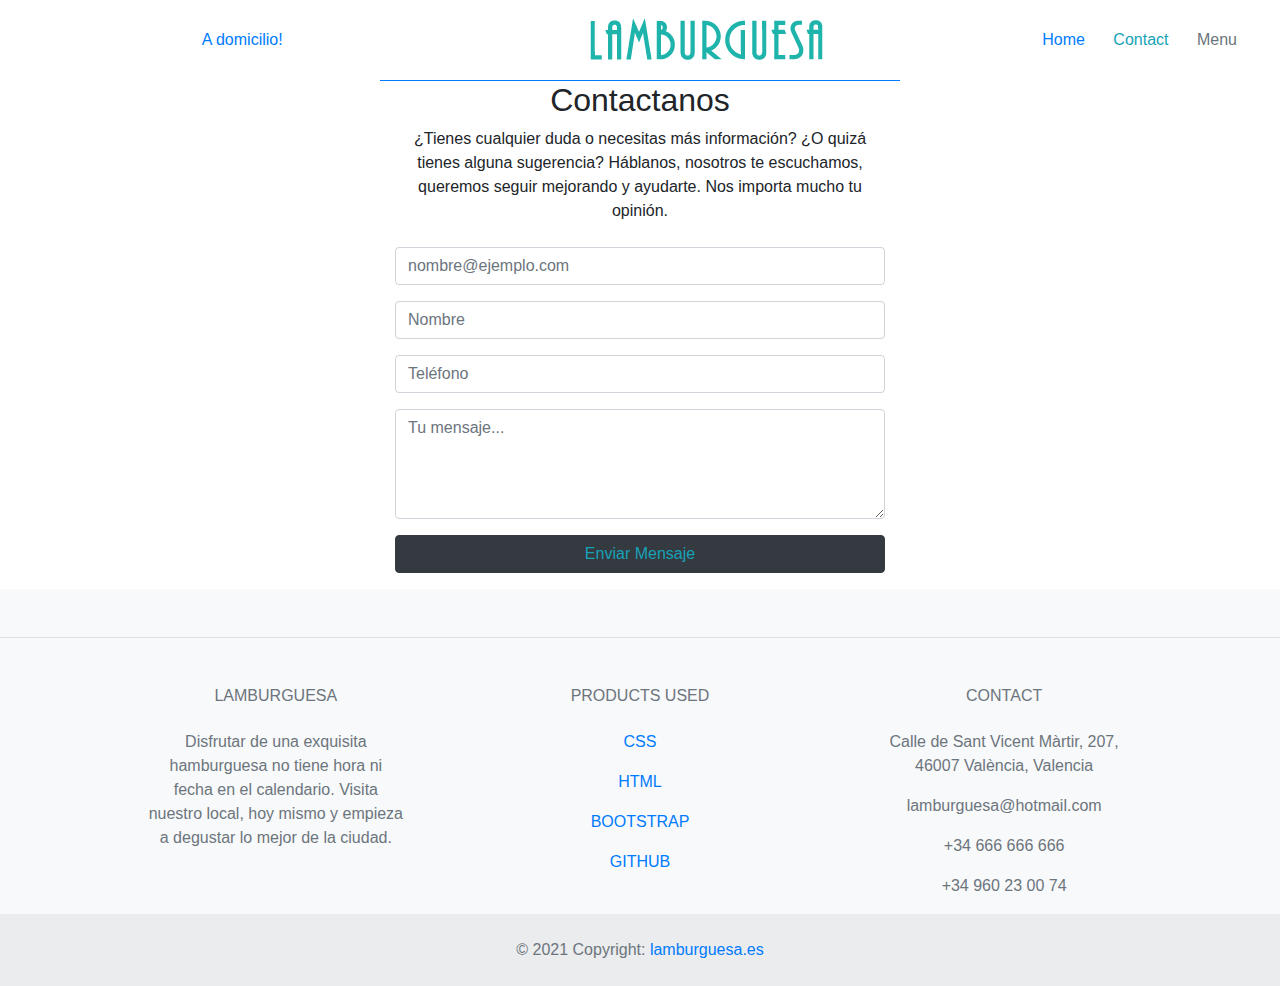
==== contact.html @ fce4d251 "Merge branch 'main' of https://github.com/XNycX/ProyectoBootstrap" ====
<!DOCTYPE html>
<html lang="en">

<head>
    <meta charset="UTF-8">
    <meta http-equiv="X-UA-Compatible" content="IE=edge">
    <meta name="viewport" content="width=device-width, initial-scale=1.0">
    <title>LAMBURGUESA</title>
    <link rel="stylesheet" href="CSS/styles.css">
    <link rel="stylesheet" href="https://maxcdn.bootstrapcdn.com/bootstrap/4.0.0/css/bootstrap.min.css"
        integrity="sha384-Gn5384xqQ1aoWXA+058RXPxPg6fy4IWvTNh0E263XmFcJlSAwiGgFAW/dAiS6JXm" crossorigin="anonymous">
    <link rel="shortcut icon" href="https://www.lamburguesa.es/wp-content/uploads/2019/11/Favicon-1.png"
        type="image/x-icon">
</head>

<body>
   <!-- Encabezado -->
   <header class="container-fluid d-flex justify-content-between">
    <nav class="navbar navbar-light space d-flex justify-content-center">
        <img src="https://www.lamburguesa.es/wp-content/uploads/2019/11/Favicon-1.png" alt="">
        <a class="btn btn-outline-primary" href="" role="button">A domicilio!</a>
    </nav>
    <img src="img/logo.png" alt="">

    <!-- Botones encabezado -->
    <nav class="navbar navbar-light">
        <form class=" justify-content-start">
            <a class="btn btn-outline-primary" href="index.html" role="button">Home</a>
            <a class="btn btn-outline-info" href="contact.html" role="button">Contact</a>
            <a class="btn btn-outline-secondary" href="menu.html" role="button">Menu</a>
        </form>
    </nav>
</header>
    <div class="container  border-top border-primary " style="max-width: 520px" id="contenedor-formulario">
        <div class="text-center mb-4" id="titulo-formulario">
            <h2>Contactanos</h2>
            <p class="fs-5">¿Tienes cualquier duda o necesitas más información?
                ¿O quizá tienes alguna sugerencia?
                Háblanos, nosotros te escuchamos, queremos seguir mejorando
                y ayudarte. Nos importa mucho tu opinión.</p>
        </div>

        <!-- //FORMULARIO// -->

        <form method="POST" data-netlify="true" action="#">
            <div class="mb-3">
                <input type="email" class="form-control" id="email" name="email" placeholder="nombre@ejemplo.com">
            </div>

            <div class="mb-3">
                <input type="input" class="form-control" id="nombre" name="nombre" placeholder="Nombre">
            </div>

            <div class="mb-3">
                <input type="tel" class="form-control" name="telefono" id="telefono" placeholder="Teléfono">
            </div>

            <div class="mb-3">
                <textarea class="form-control" name="mensaje" id="mensaje" rows="4"
                    placeholder="Tu mensaje..."></textarea>
            </div>

            <div class="mb-3">
                <button type="submit" class=" btn btn-dark w-100 fs-5 text-info">Enviar Mensaje</button>
            </div>
        </form>

    </div>
    </section>
    <!-- Footer -->
    <footer class="text-center text-lg-start bg-light text-muted">
        <section class="d-flex justify-content-center justify-content-lg-between p-4 border-bottom">
            <div class="me-5 d-none d-lg-block">
            </div>
            <div>
            </div>
            <!-- Right -->
        </section>
        <!-- Section: Links  -->
        <section class="">
            <div class="container text-center text-md-start mt-5">
                <!-- Grid row -->
                <div class="row mt-3">
                    <!-- Grid column -->
                    <div class="col-md-3 col-lg-4 col-xl-3 mx-auto mb-4">
                        <!-- Content -->
                        <h6 class="text-uppercase fw-bold mb-4">
                            <i class="fas fa-gem me-3"></i>LAMBURGUESA
                        </h6>
                        <p>
                            Disfrutar de una exquisita hamburguesa no tiene hora ni fecha en el calendario. Visita
                            nuestro local, hoy mismo y empieza a degustar lo mejor de la ciudad.
                        </p>
                    </div>
                    <!-- Grid column -->
                    <div class="col-md-2 col-lg-2 col-xl-2 mx-auto mb-4">
                        <!-- Links -->
                        <h6 class="text-uppercase fw-bold mb-4">
                            Products used
                        </h6>
                        <p>
                            <a href="https://www.w3schools.com/css/" target="_blank" class="text-reset">CSS</a>
                        </p>
                        <p>
                            <a href="https://www.w3schools.com/html/default.asp" target="_blank"
                                class="text-reset">HTML</a>
                        </p>
                        <p>
                            <a href="https://geekshubsacademy.com/cursos/bootstrap" target="_blank"
                                class="text-reset">BOOTSTRAP</a>
                        </p>
                        <p>
                            <a href="https://geekshubsacademy.com/cursos/github" target="_blank"
                                class="text-reset">GITHUB</a>
                        </p>
                    </div>
                    <!-- Grid column -->
                    <div class="col-md-4 col-lg-3 col-xl-3 mx-auto mb-md-0 mb-4">
                        <h6 class="text-uppercase fw-bold mb-4">
                            Contact
                        </h6>
                        <p><i class="fas fa-home me-3"></i>Calle de Sant Vicent Màrtir, 207, 46007 València, Valencia
                        </p>
                        <p>
                            <i class="fas fa-envelope me-3"></i>
                            lamburguesa@hotmail.com
                        </p>
                        <p><i class="fas fa-phone me-3"></i> +34 666 666 666</p>
                        <p><i class="fas fa-print me-3"></i> +34 960 23 00 74</p>
                    </div>
                    <!-- Grid column -->
                </div>
                <!-- Grid row -->
            </div>
        </section>
        <!-- Copyright -->
        <div class="text-center p-4" style="background-color: rgba(0, 0, 0, 0.05);">
            © 2021 Copyright:
            <a class="text-reset fw-bold" href="lamburguesa.es">lamburguesa.es</a>
        </div>
        <!-- Copyright -->
    </footer>
    <!-- Footer -->
</body>

</html>
---- CSS/styles.css ----
.container-fluid{
    display: flex;
    justify-content: center;
    background-color: white;  
}


.carousel-image{
 width: 100%;
}
.carousel-item{
    width: 50% !important;
}
.carousel-inner{
    display: flex;
    justify-content: center;
}

.space{
    width: 30vw;
}

.navbar .btn{
    border: none !important;
}
.space .btn{
    border: none !important;
}
.space img{
    width: 20%;
}
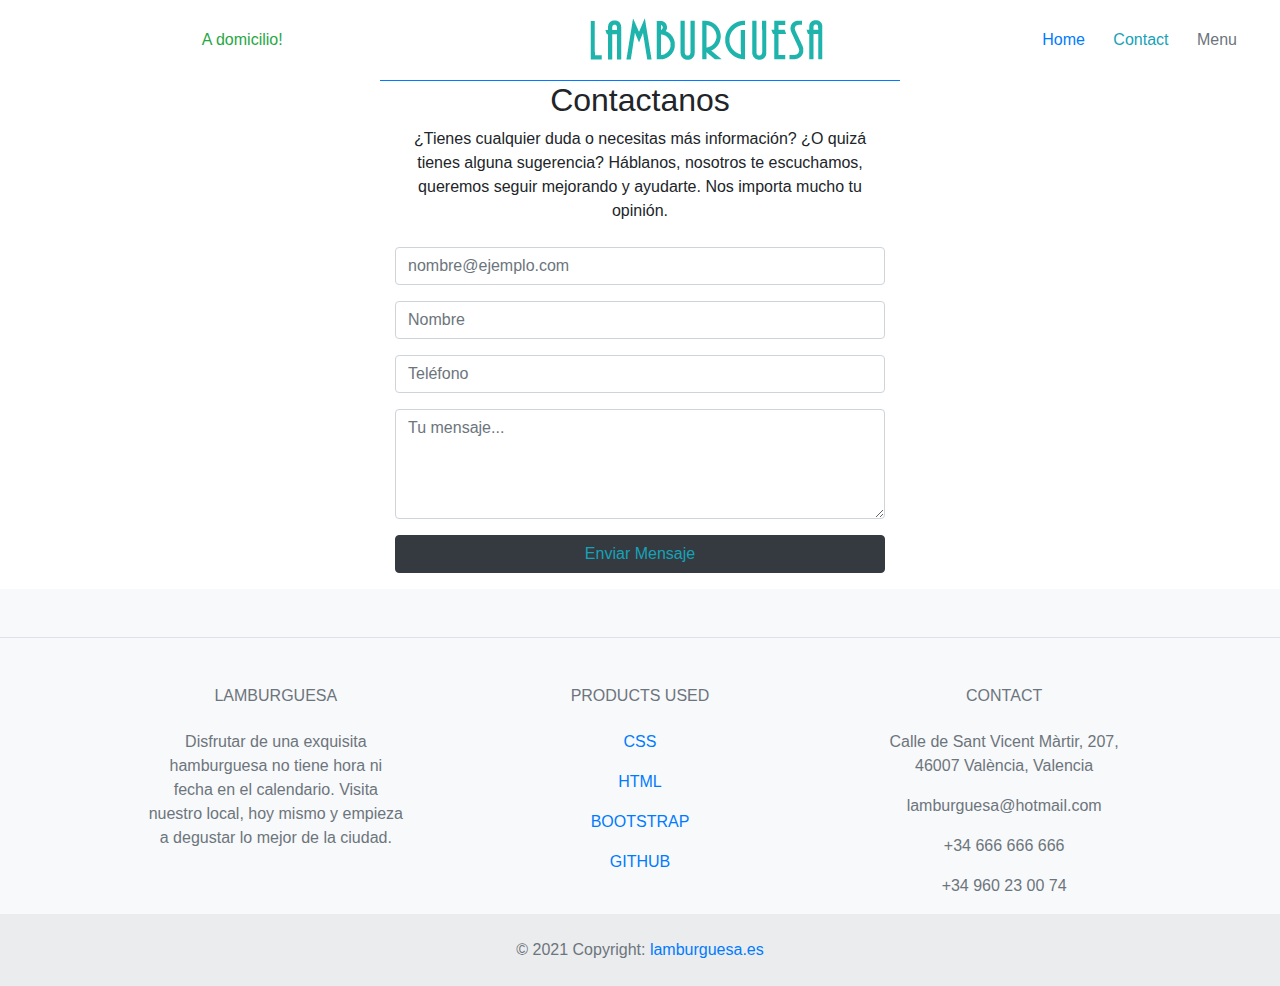
==== commit 669325d5: "domicilio improvecent with links and footer reality improved" ====
--- a/contact.html
+++ b/contact.html
@@ -18,7 +18,7 @@
    <header class="container-fluid d-flex justify-content-between">
     <nav class="navbar navbar-light space d-flex justify-content-center">
         <img src="https://www.lamburguesa.es/wp-content/uploads/2019/11/Favicon-1.png" alt="">
-        <a class="btn btn-outline-primary" href="" role="button">A domicilio!</a>
+        <a class="btn btn-outline-primary text-success" href="domicilio.html" role="button">A domicilio!</a>
     </nav>
     <img src="img/logo.png" alt="">
 
--- a/CSS/styles.css
+++ b/CSS/styles.css
@@ -30,4 +30,21 @@
 }
 .space img{
     width: 20%;
-}+}
+
+.imagenfondo{
+    background-color: rgba(255, 255, 255, 0);
+    background-image: url(https://www.lamburguesa.es/wp-content/uploads/2020/05/Bacon-Burger-1.jpg);
+    background-position: center center;
+    background-repeat: no-repeat;
+    background-size: cover;
+    height: calc(100vh - 80px);
+    display: flex;
+    
+}
+.card-group{
+    display: flex;
+    justify-content: center;
+    align-items: center;
+    
+}
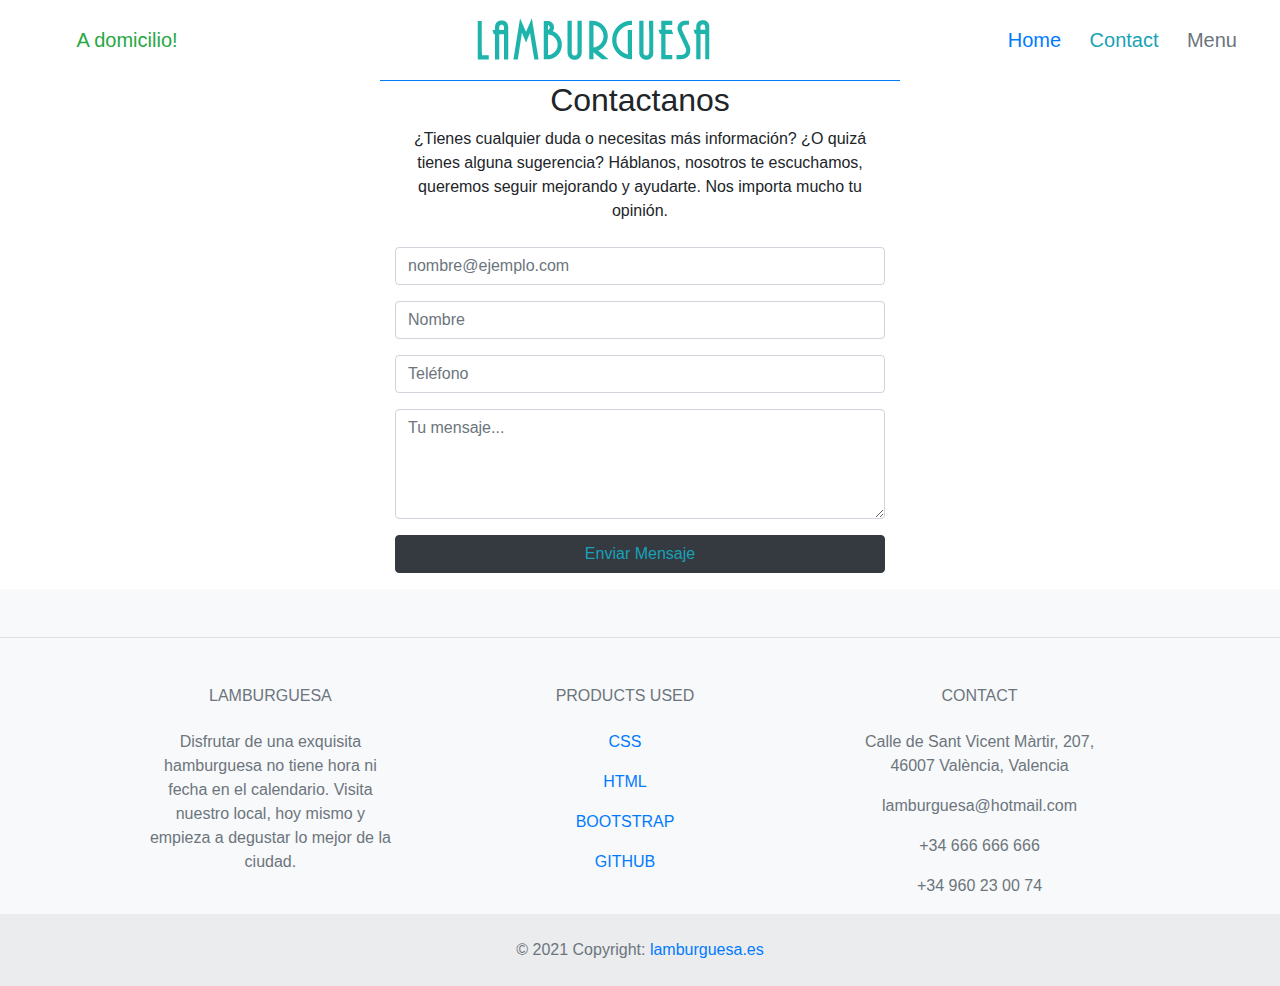
==== commit cb9b8b19: "improvement web responsive, added new  cursor" ====
--- a/contact.html
+++ b/contact.html
@@ -31,6 +31,9 @@
         </form>
     </nav>
 </header>
+<div class="father">
+
+
     <div class="container  border-top border-primary " style="max-width: 520px" id="contenedor-formulario">
         <div class="text-center mb-4" id="titulo-formulario">
             <h2>Contactanos</h2>
@@ -141,6 +144,7 @@
         <!-- Copyright -->
     </footer>
     <!-- Footer -->
+</div>
 </body>
 
 </html>
--- a/CSS/styles.css
+++ b/CSS/styles.css
@@ -1,5 +1,7 @@
 
-
+body{
+    cursor: url('/img/Favicon-1.jpg'),auto;
+}
 .container-fluid{
     display: flex;
     justify-content: center;
@@ -19,7 +21,7 @@
 }
 
 .space{
-    width: 30vw;
+    width: 15vw;
 }
 
 .navbar .btn{
@@ -42,9 +44,26 @@
     display: flex;
     
 }
-.card-group{
+.card{
+    height: 30%;
+}
+
+nav a {
+    font-size: 20px!important;
+}
+
+.card-text{
+    font-size: 1.5em;
+}
+.card-body .btn{
+    width: 40%;
+}
+ .row{
+    margin-right: 15px !important;
+}
+.father{
     display: flex;
-    justify-content: center;
-    align-items: center;
-    
-}
+    flex-direction: column;
+    justify-content: space-between;
+    height: 93.5vh;
+}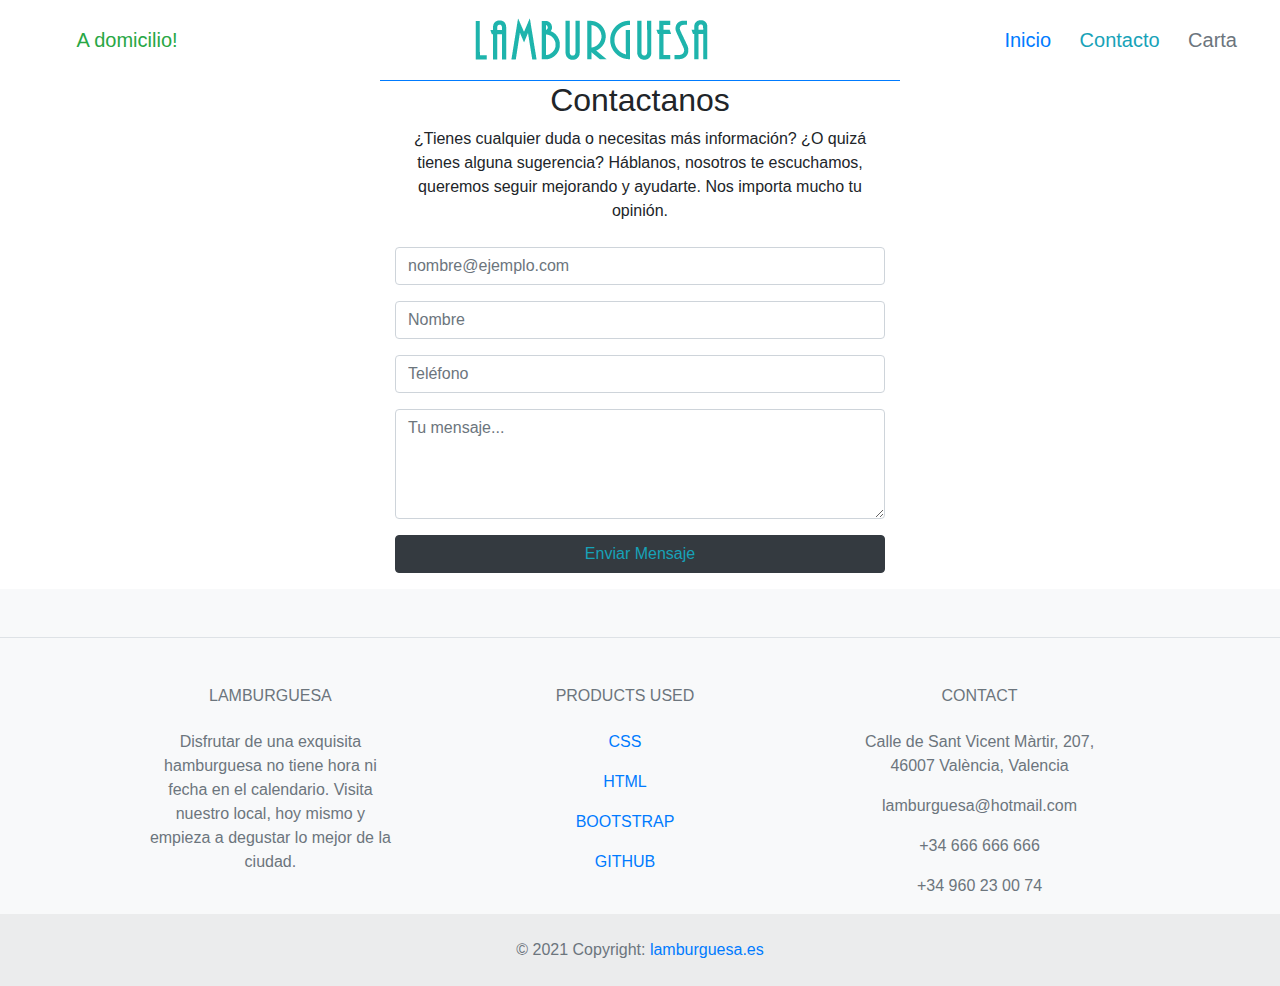
==== commit 54caa278: "better naming and images added to menu" ====
--- a/contact.html
+++ b/contact.html
@@ -25,13 +25,13 @@
     <!-- Botones encabezado -->
     <nav class="navbar navbar-light">
         <form class=" justify-content-start">
-            <a class="btn btn-outline-primary" href="index.html" role="button">Home</a>
-            <a class="btn btn-outline-info" href="contact.html" role="button">Contact</a>
-            <a class="btn btn-outline-secondary" href="menu.html" role="button">Menu</a>
+            <a class="btn btn-outline-primary" href="index.html" role="button">Inicio</a>
+            <a class="btn btn-outline-info" href="contact.html" role="button">Contacto</a>
+            <a class="btn btn-outline-secondary" href="menu.html" role="button">Carta</a>
         </form>
     </nav>
 </header>
-<div class="father">
+<div class="padre">
 
 
     <div class="container  border-top border-primary " style="max-width: 520px" id="contenedor-formulario">
--- a/CSS/styles.css
+++ b/CSS/styles.css
@@ -61,7 +61,7 @@
  .row{
     margin-right: 15px !important;
 }
-.father{
+.padre{
     display: flex;
     flex-direction: column;
     justify-content: space-between;
